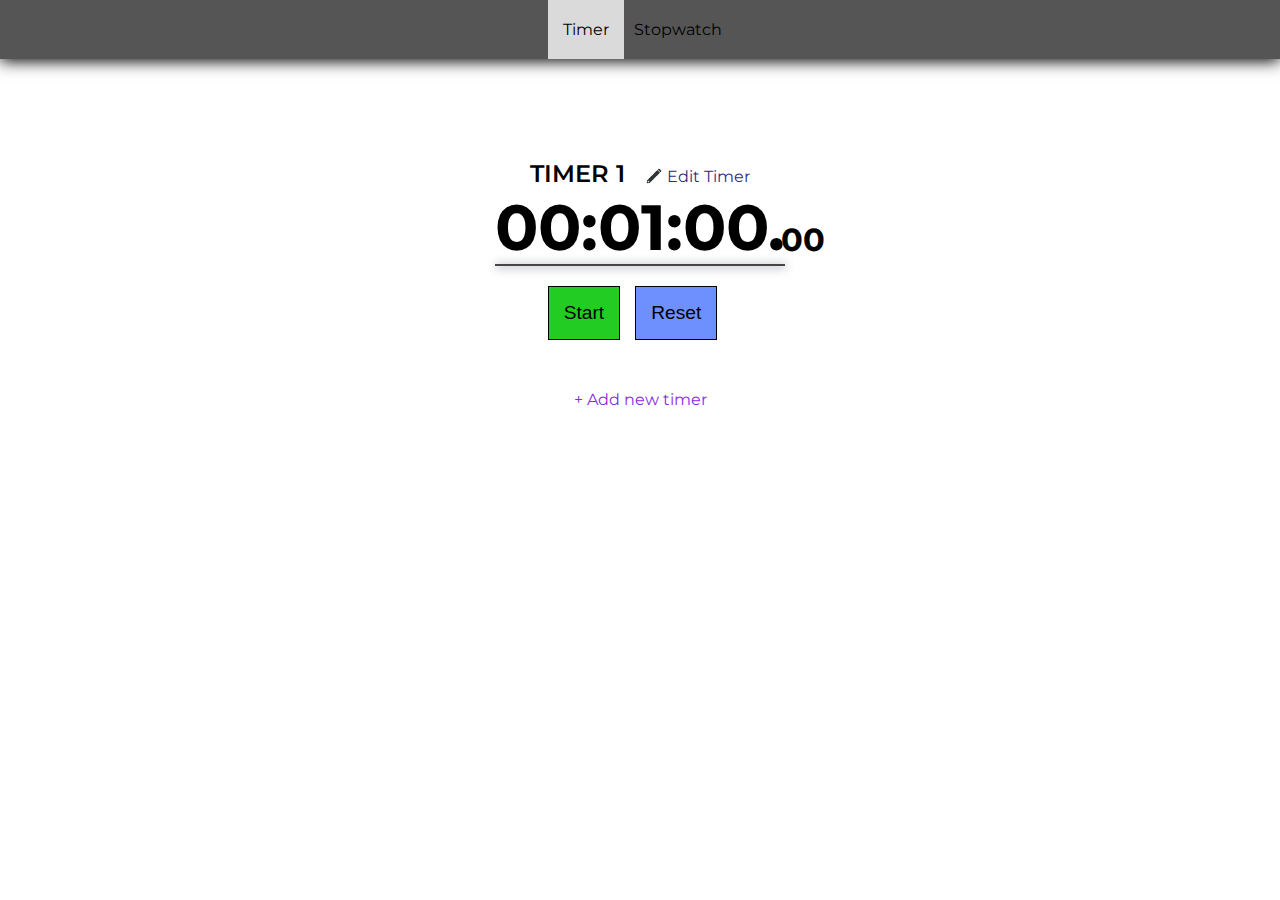
==== index.html @ 71b6b1a0 "Create timer, add some js code" ====
<!DOCTYPE html>
<html lang="en">

<head>
    <meta charset="UTF-8">
    <meta http-equiv="X-UA-Compatible" content="IE=edge">
    <meta name="viewport" content="width=device-width, initial-scale=1.0">
    <title>Timer</title>
    <link rel="stylesheet" href="styleTimer.css">
    <link rel="preconnect" href="https://fonts.googleapis.com">
<link rel="preconnect" href="https://fonts.gstatic.com" crossorigin>
<link href="https://fonts.googleapis.com/css2?family=Montserrat:ital@1&display=swap" rel="stylesheet">
</head>

<body>
    <div class="header">
        <div class="header__body  container">
                <a class="header__link_active" href='/'>Timer</a>
                <a class="header__link" href='#'>Stopwatch</a>
        </div>
    </div>
    <div class="container main">
        <div class="timer" data-timerid="1">
            <div class="timer__info">
                <div class="timer__name">TIMER 1</div>
                <a href="#" data-timerid="1" class="timer__button-edit"><img class="timer__img_size_small" src="img/edit_pencil.png" alt=""> Edit Timer</a>
            </div>
            <div class="dial timer__dial">
                <div class="dial__num1">00:</div>
                <div class="dial__num2">01:</div>
                <div class="dial__num3">00.</div>
                <div class="dial__num4_small">00</div>
            </div>
            <div class="timer__controll">
                <button class="timer__button_start button">Start</button>
                <button class="timer__button_reset button">Reset</button>
            </div>
        </div>
    </div>
    <p class="add-timer">+ Add new timer</p>
    <p class="error-text"></p>
    <div class="modal-wrap hide">
    </div>
    <div class="modal-window hide">
        <header class="modal-window__header">Edit Timer
            <span class="modal-window__button-close"></span>
        </header>
        <p>Timer Time</p>
        <div class="set-time">
            <div class="set-time__group">
                <input min="0" type="number" placeholder="00" class="set-time__input input-hrs">
                <label for="" class="set-time__label">Hrs</label>
            </div>
            <div class="set-time__group">
                <input min="0" max="59" type="number" placeholder="00" class="set-time__input input-min">
                <label for="" class="set-time__label">Min</label>
            </div>
            <div class="set-time__group">
                <input min="0" max="59" type="number" placeholder="00" class="set-time__input input-sec">
                <label for="" class="set-time__label">Sec</label>
            </div>
        </div>
        <div class="modal-window__group">
            <label for="input-name" class="modal-window__label">Timer Name:</label>
            <input type="text" name="input-name" class="input modal-window__input">
        </div>
        <div class="modal-window__group">
            <label for="input-alarm" class="modal-window__label">Timer Alarm:</label>
           <select name="select-alarm" class="select">
            <option class="select__option" value="alarm1" >Beatiful spring melody</option>
               <option class="select__option" value="alarm2">Morning</option>
               <option class="select__option" value="alarm3" >Load alarm clock</option>
               <option class="select__option" value="alarm4" >Nice alarm</option>
               <option class="select__option" value="alarm5" >Fantasy</option>
           </select>
           <span class="select__img_play" data-playing='false'></span>
           
        </div>
        <footer class="modal-window__footer">
            <button class="button modal-window__button btn-delete">Delete timer</button>
            <button class="button modal-window__button btn-submit">Done</button>
        </footer>
       
    </div>
    <script src="script.js"></script>
</body>

</html>
---- styleTimer.css ----
body, html {
    width: 100%;
    min-height: 100%;
    position: relative;
    font-size: 16px;
    color: black;
    font-family: 'Montserrat', sans-serif;
}

body {
   min-height: 100vh;
}

*, *::after,
*:before {
    padding: 0px;
    margin: 0px;
}

a {
    text-decoration: none;
    color: inherit;
}

.input {
    color: black;
    font-family: 'Montserrat', sans-serif;
}

.container {
    max-width: 1200px;
    padding: 0 30px;
    margin: auto;
}

.hide {
    display: none;
}

.header {
    width: 100%;
    position: relative;
    box-shadow: 0px 2px 15px #000;
    background-color: #555;
    z-index: 11;
}

.header__body {
    position: relative;
    display: flex;
    justify-content: center;
}

.header__link {
    height: 100%;
    position: relative;
    padding: 20px 10px;
    cursor: pointer;
}

.header__link_active {
    height: 100%;
    position: relative;
    padding: 20px 15px;
    background-color: rgb(218, 218, 218);
    
}

.header__link:hover {
    background-color: #777;
}


.main {
    position: relative;
    padding-top: 100px;
}

.timer {
    width: 100%;
    position: relative;
    margin-bottom: 50px;
}

.timer__info {
    display: flex;
    justify-content: center;
}

.timer__name {
    font-size: 1.5rem;
    font-weight: 600;
    margin-right: 20px;
}


.timer__img_size_small {
    width: 18px;
    height: 18px;
    transform: translate(0px, 3px);
}

.timer__button-edit {
    color: rgb(44, 44, 136);
    margin-top: 5px;
}

.dial {
    position: relative;
    display: flex;
    width: fit-content;
    margin: 0px auto;
    font-size: 4rem;
    font-weight: bolder;
}

.dial:after {
    content: '';
    display: block;
    width: 100%;
    height: 2px;
    position: absolute;
    bottom: 0px;
    box-shadow: 1px 1px 10px rgb(77, 83, 102);
    background-color: rgb(73, 67, 67);
}

.dial__num4_small {
    position: absolute;
    font-size: 2rem;
    right: -40px;
    align-self: flex-end;
    transform: translate(0px,-7px);
}


.button {
    border: 1px solid black;
    padding: 15px 15px;
    cursor: pointer;
    transition: .3s;
}

.button:hover {
    box-shadow:2px 2px 5px rgb(134, 134, 134);
}

.timer__controll {
    margin-top: 20px;
    width: 100%;
    display: flex;
    justify-content: center;
    
 
}

.timer__button_start {
    margin-right: 15px;
    background-color: rgb(34, 204, 34);
    font-size: 1.2rem;
}

.timer__button_pause {
    margin-right: 15px;
    background-color: rgb(255, 88, 88);
    font-size: 1.2rem;
}

.timer__button_reset {
    font-size: 1.2rem;
    margin-right: 15px;
    background-color: rgb(110, 144, 255);
}

.add-timer {
    color: blueviolet;
    text-align: center;
    cursor: pointer;
}

.error-text {
    display: hide;
    text-align: center;
    color: red;
    font-size: 12px;
    margin-top: 10px;
}



































.modal-wrap {
    position: absolute;
    top: 0;
    bottom: 0;
    width: 100%;
    height: 100%;
    background-color: rgba(141, 141, 141, 0.5);
    z-index: 10;
}

.modal-window {
    width: 500px;
    height: auto;
    background-color: #fff;
    border-radius: 5px;
    padding: 80px 30px 20px;
    z-index: 15;
    position: absolute;
    top: 20vh;
    left: 50%;
    transform: translate(-50%,0);
    font-size: 1.2rem;
}

.modal-window__header {
    height: 60px;
    background-color: #2260ff;
    position: absolute;
    width: 100%;
    left: 0;
    top: 0;
    border-radius: 5px 5px 0px 0px;
    padding: 15px 30px;
    font-size: 1.4rem;
    box-sizing: border-box;
    display: flex;
    align-items: center;
    color: #fff;
    justify-content: space-between;
}

.modal-window__button-close {
    width: 30px;
    height: 30px;
    border-radius: 50%;
    border: 1px solid #fff;
    cursor: pointer;
    position: relative;
}

.modal-window__button-close:before,
.modal-window__button-close:after {
    display: block;
    content: '';
    width: 80%;
    height: 2px;
    background-color: #fff;
    position: absolute;
    left: 3px;
    top: 14px ;
}

.modal-window__button-close:before {
    transform: rotate(45deg);
   
}
.modal-window__button-close:after {
    transform: rotate(-45deg);
}


.modal-window__group {
    position: relative;
    margin-bottom: 20px;
}

.modal-window__label {
    /* position: absolute; */
    top: 5px;
    left: 0px;
    transition: .3s;
    z-index: 1;
}

.modal-window__input {
    border:none;
    position: relative;
    width: 95%;
    padding: 10px;
    border-bottom: 1px solid  rgba(80, 70, 70, 0.5);
    background-color: transparent;
    outline: none;
    transition: .5s;
    z-index: 2;
    font-size: inherit;
    box-sizing: border-box;
}


.modal-window__input:focus {
    border-bottom: 1px solid #000;
    padding-left: 20px;
}

.modal-window__input:focus ~ .modal-window__label {
    font-size: 0.8rem;
    top: -10px;
}

.set-time {
    display: flex;
  justify-content: center;
}
.set-time__group {
    margin-right: 5px;
    display: flex;
    flex-direction: column;
}

.set-time__input {
    border: 1px solid #c4c4c4;
    border-radius: 5px;
    height: 30px;
    width: 40px;
    font-size: 1.1rem;
    background-color: #fff;
    padding: 3px 10px;
    box-shadow: inset 0 3px 6px rgba(0, 0, 0, 0.1);
    background: #fff;
    margin-right: 5px;

}

.set-time__label {
    margin: 5px 15px;
}

.select {
    display: block; 
    font-size: 16px; 
    font-family: sans-serif; 
    font-weight: 700; 
    position: relative;
    color: rgb(92, 92, 92); 
    line-height: 1.3; 
    padding: .6em 1.4em .5em .8em; width: 100%; 
    max-width: 100%; 
    box-sizing: border-box; 
    margin: 10px 0; 
    border: 1px solid #aaa;
    box-shadow: 0 1px 0 1px rgba(0,0,0,.04); 
    border-radius: .5em;
    -moz-appearance: none;
    -webkit-appearance: none;
    appearance: none;
    background-color: #fff; 
    background-image: url('data:image/svg+xml;charset=US-ASCII,%3Csvg%20xmlns%3D%22http%3A%2F%2Fwww.w3.org%2F2000%2Fsvg%22%20width%3D%22292.4%22%20height%3D%22292.4%22%3E%3Cpath%20fill%3D%22%23007CB2%22%20d%3D%22M287%2069.4a17.6%2017.6%200%200%200-13-5.4H18.4c-5%200-9.3%201.8-12.9%205.4A17.6%2017.6%200%200%200%200%2082.2c0%205%201.8%209.3%205.4%2012.9l128%20127.9c3.6%203.6%207.8%205.4%2012.8%205.4s9.2-1.8%2012.8-5.4L287%2095c3.5-3.5%205.4-7.8%205.4-12.8%200-5-1.9-9.2-5.5-12.8z%22%2F%3E%3C%2Fsvg%3E'), linear-gradient(to bottom, #ffffff 0%,#e5e5e5 100%); 
    background-repeat: no-repeat, repeat;
    background-position: right .7em top 50%, 0 0;
    background-size: .65em auto, 100%; 
}


.select::-ms-expand { display: none; } 
.select:hover { border-color: #888; } 
.select:focus { border-color: #aaa; 
box-shadow: 0 0 1px 1px rgba(87, 0, 228, 0.7);
box-shadow: 0 0 0 3px -moz-mac-focusring; 
color: #222;
outline: none; 
} 

.select__option { font-weight:normal; } 
*[dir="rtl"] .select, :root:lang(ar) .select, :root:lang(iw) .select { 
background-position: left .7em top 50%, 0 0; 
padding: .6em .8em .5em 1.4em; 
}

.select__img_play {
    position: absolute;
    width: 20px;
    height: 20px;
    right: 50px;
    bottom:10px;
    cursor: pointer;
    background-size: cover;
    background-image: url('img/soundon.png');
}


.modal-window__button {
    border-radius: 5px;
    border: 0px;
    color: rgb(255, 255, 255);
    font-size: 1rem;
    background-color: #2260ff;
}

.modal-window__footer {
    width: 100%;
    position: relative;
    display: flex;
    justify-content: space-between;
}

@media (max-width: 1200px){
    .container {
        max-width: 970px;
    }

}
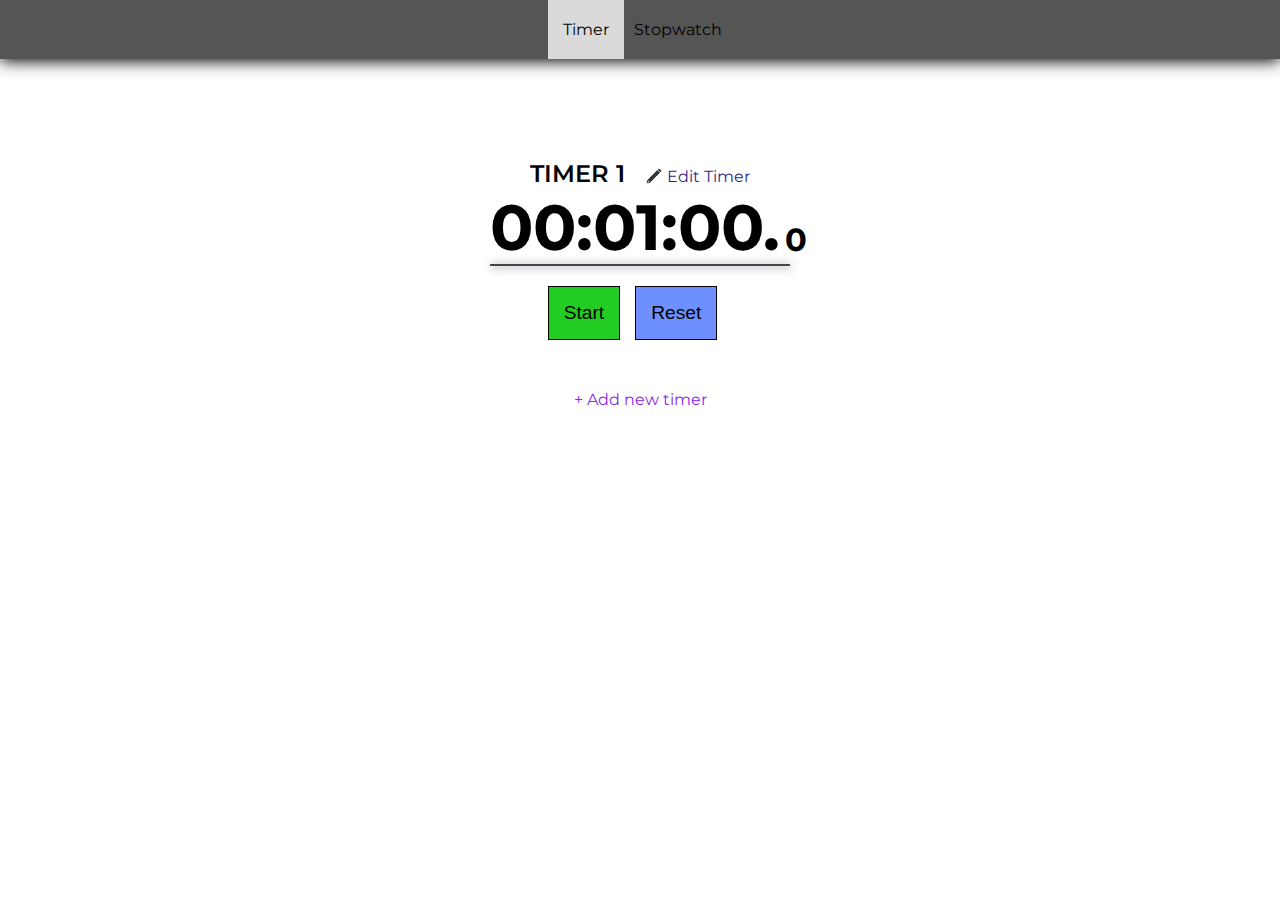
==== commit c1d65de5: "create function tick() and fixed some bugs" ====
--- a/index.html
+++ b/index.html
@@ -29,7 +29,7 @@
                 <div class="dial__num1">00:</div>
                 <div class="dial__num2">01:</div>
                 <div class="dial__num3">00.</div>
-                <div class="dial__num4_small">00</div>
+                <div class="dial__num4_small">0</div>
             </div>
             <div class="timer__controll">
                 <button class="timer__button_start button">Start</button>
@@ -38,7 +38,7 @@
         </div>
     </div>
     <p class="add-timer">+ Add new timer</p>
-    <p class="error-text"></p>
+    <p class="error-text hide">*You can't create more than 3 timers</p>
     <div class="modal-wrap hide">
     </div>
     <div class="modal-window hide">
@@ -74,13 +74,12 @@
                <option class="select__option" value="alarm5" >Fantasy</option>
            </select>
            <span class="select__img_play" data-playing='false'></span>
-           
         </div>
         <footer class="modal-window__footer">
             <button class="button modal-window__button btn-delete">Delete timer</button>
             <button class="button modal-window__button btn-submit">Done</button>
+            <p class="modal-window__error-text hide"></p>
         </footer>
-       
     </div>
     <script src="script.js"></script>
 </body>
--- a/styleTimer.css
+++ b/styleTimer.css
@@ -33,9 +33,6 @@
     margin: auto;
 }
 
-.hide {
-    display: none;
-}
 
 .header {
     width: 100%;
@@ -108,7 +105,7 @@
 .dial {
     position: relative;
     display: flex;
-    width: fit-content;
+    width: 300px;
     margin: 0px auto;
     font-size: 4rem;
     font-weight: bolder;
@@ -126,9 +123,8 @@
 }
 
 .dial__num4_small {
-    position: absolute;
     font-size: 2rem;
-    right: -40px;
+    margin-left: 5px;
     align-self: flex-end;
     transform: translate(0px,-7px);
 }
@@ -150,8 +146,6 @@
     width: 100%;
     display: flex;
     justify-content: center;
-    
- 
 }
 
 .timer__button_start {
@@ -179,15 +173,23 @@
 }
 
 .error-text {
-    display: hide;
+    display: block;
     text-align: center;
     color: red;
     font-size: 12px;
     margin-top: 10px;
 }
 
-
-
+.modal-window__error-text{
+    display: block;
+    text-align: left;
+    position: absolute;
+    left: 130px;
+    bottom: 0px;
+    color: red;
+    font-size: 14px;
+    margin-top: 10px;
+}
 
 
 
@@ -431,3 +433,9 @@
     }
 
 }
+
+
+
+.hide {
+    display: none;
+}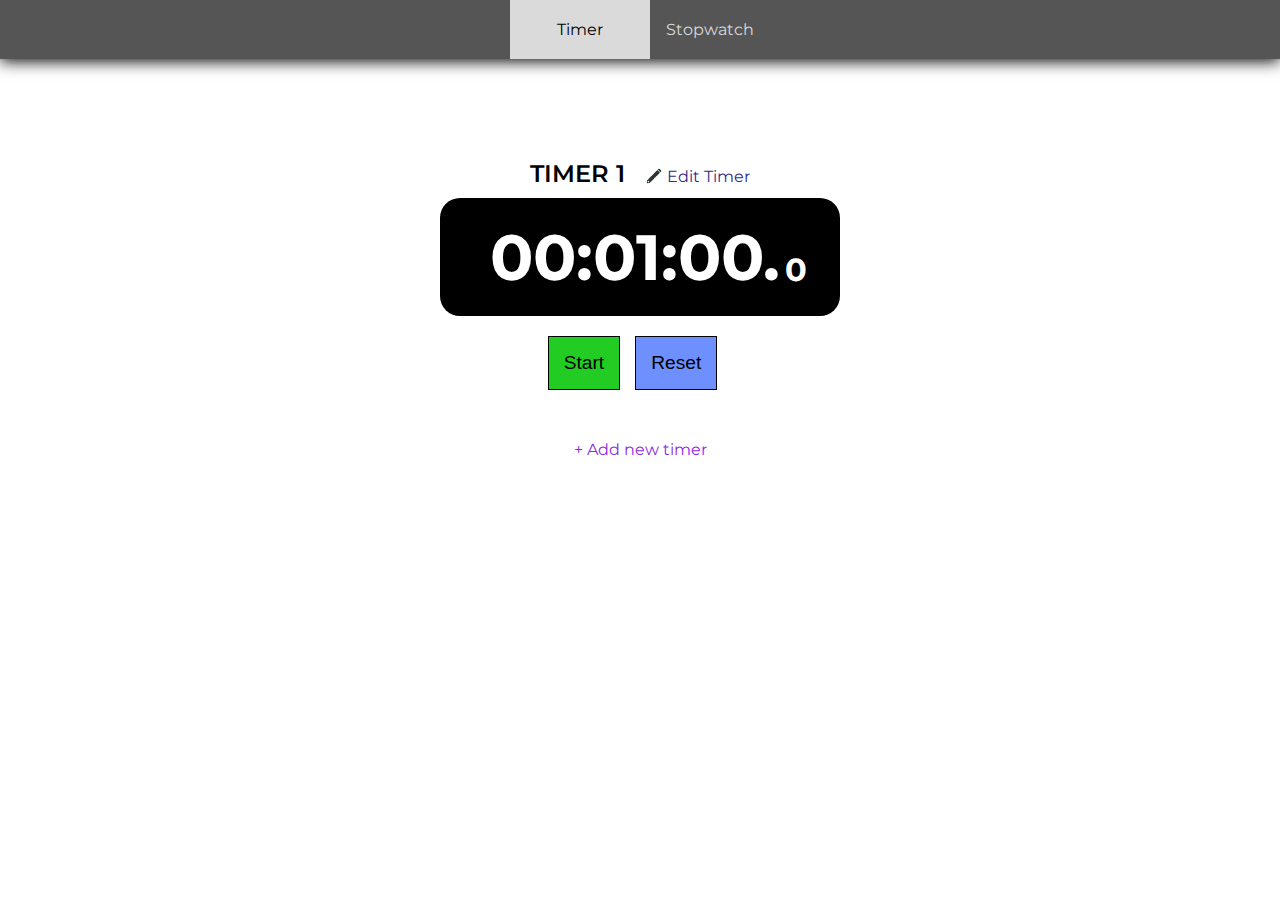
==== commit b765b877: "create stopwatch & edit timer" ====
--- a/index.html
+++ b/index.html
@@ -6,24 +6,27 @@
     <meta http-equiv="X-UA-Compatible" content="IE=edge">
     <meta name="viewport" content="width=device-width, initial-scale=1.0">
     <title>Timer</title>
-    <link rel="stylesheet" href="styleTimer.css">
+    <link rel="shortcut icon" type="image/png" href="favicon.png" />
+    <link rel="stylesheet" href="css/styleTimer.css">
     <link rel="preconnect" href="https://fonts.googleapis.com">
-<link rel="preconnect" href="https://fonts.gstatic.com" crossorigin>
-<link href="https://fonts.googleapis.com/css2?family=Montserrat:ital@1&display=swap" rel="stylesheet">
+    <link rel="preconnect" href="https://fonts.gstatic.com" crossorigin>
+    <link href="https://fonts.googleapis.com/css2?family=Montserrat:ital@1&display=swap" rel="stylesheet">
 </head>
 
 <body>
+    <script defer src="script.js"></script>
     <div class="header">
         <div class="header__body  container">
-                <a class="header__link_active" href='/'>Timer</a>
-                <a class="header__link" href='#'>Stopwatch</a>
+            <a class="header__link_active" href='/'>Timer</a>
+            <a class="header__link" href='stopwatch.html'>Stopwatch</a>
         </div>
     </div>
     <div class="container main">
         <div class="timer" data-timerid="1">
             <div class="timer__info">
                 <div class="timer__name">TIMER 1</div>
-                <a href="#" data-timerid="1" class="timer__button-edit"><img class="timer__img_size_small" src="img/edit_pencil.png" alt=""> Edit Timer</a>
+                <a href="#" data-timerid="1" class="timer__button-edit"><img class="timer__img_size_small"
+                        src="img/edit_pencil.png" alt=""> Edit Timer</a>
             </div>
             <div class="dial timer__dial">
                 <div class="dial__num1">00:</div>
@@ -66,14 +69,15 @@
         </div>
         <div class="modal-window__group">
             <label for="input-alarm" class="modal-window__label">Timer Alarm:</label>
-           <select name="select-alarm" class="select">
-            <option class="select__option" value="alarm1" >Beatiful spring melody</option>
-               <option class="select__option" value="alarm2">Morning</option>
-               <option class="select__option" value="alarm3" >Load alarm clock</option>
-               <option class="select__option" value="alarm4" >Nice alarm</option>
-               <option class="select__option" value="alarm5" >Fantasy</option>
-           </select>
-           <span class="select__img_play" data-playing='false'></span>
+            <select name="select-alarm" class="select">
+                <option class="select__option" value="alarm1">Beatiful spring melody</option>
+                <option class="select__option" value="alarm2">Morning</option>
+                <option class="select__option" value="alarm3">Load alarm clock</option>
+                <option class="select__option" value="alarm4">Nice alarm</option>
+                <option class="select__option" value="alarm5">Fantasy</option>
+            </select>
+            <span class="select__img_play" data-playing='false'
+                style="background-image: url('img/soundon.png');"></span>
         </div>
         <footer class="modal-window__footer">
             <button class="button modal-window__button btn-delete">Delete timer</button>
@@ -81,7 +85,6 @@
             <p class="modal-window__error-text hide"></p>
         </footer>
     </div>
-    <script src="script.js"></script>
 </body>
 
 </html>--- a/css/styleTimer.css
+++ b/css/styleTimer.css
@@ -0,0 +1,462 @@
+body, html {
+    width: 100%;
+    min-height: 100%;
+    position: relative;
+    font-size: 16px;
+    color: black;
+    font-family: 'Montserrat', sans-serif;
+}
+
+body {
+   min-height: 100vh;
+   box-sizing: border-box;
+   padding-bottom: 100px;
+}
+
+*, *::after,
+*:before {
+    padding: 0px;
+    margin: 0px;
+}
+
+a {
+    text-decoration: none;
+    color: inherit;
+}
+
+.input {
+    color: black;
+    font-family: 'Montserrat', sans-serif;
+}
+
+.container {
+    max-width: 1200px;
+    padding: 0 15px;
+    margin: auto;
+}
+
+
+.header {
+    width: 100%;
+    position: relative;
+    box-shadow: 0px 2px 15px #000;
+    background-color: #555;
+    z-index: 11;
+}
+
+.header__body {
+    position: relative;
+    display: flex;
+    justify-content: center;
+    height: 100%;
+    text-align: center;
+}
+
+.header__link {
+    height: 100%;
+    position: relative;
+    padding: 20px 0px;
+    width: 120px;
+    cursor: pointer;
+    box-sizing: border-box;
+    /* border-right: 1px solid  rgb(218, 218, 218);
+    border-left: 1px solid  rgb(218, 218, 218); */
+    color: rgb(218, 218, 218);
+}
+
+.header__link_active {
+    height: 100%;
+    position: relative;
+    padding: 20px 0px;
+    width: 140px;
+    padding: 20px 15px;
+    box-sizing: border-box;
+    background-color: rgb(218, 218, 218);
+    
+}
+
+.header__link:hover {
+    background-color: #777;
+}
+
+
+.main {
+    position: relative;
+    padding-top: 100px;
+}
+
+.timer {
+    width: 100%;
+    position: relative;
+    margin-bottom: 50px;
+}
+
+.timer__info {
+    display: flex;
+    justify-content: center;
+}
+
+.timer__name {
+    font-size: 1.5rem;
+    font-weight: 600;
+    margin-right: 20px;
+}
+
+
+.timer__img_size_small {
+    width: 18px;
+    height: 18px;
+    transform: translate(0px, 3px);
+}
+
+.timer__button-edit {
+    color: rgb(44, 44, 136);
+    margin-top: 5px;
+}
+
+.dial {
+    position: relative;
+    display: flex;
+    width: 300px;
+    margin: 10px auto 0px;
+    font-size: 4rem;
+    color: white;
+    padding: 20px 50px;
+    background-color: black;
+    border-radius: 20px;
+    font-weight: bolder;
+}
+
+
+.dial__num4_small {
+    font-size: 2rem;
+    margin-left: 5px;
+    align-self: flex-end;
+    transform: translate(0px,-7px);
+}
+
+.timer__total-time {
+    text-align: center;
+    margin-top: 10px;
+    font-size: 1.2rem;
+}
+
+.button {
+    border: 1px solid black;
+    padding: 15px 15px;
+    cursor: pointer;
+    font-size: 1.2rem;
+    transition: .3s;
+}
+
+.button:hover {
+    box-shadow:2px 2px 5px rgb(134, 134, 134);
+    background-color: rgb(0, 0, 0);
+    color: #fff;
+    transition: .5s ease-in;
+}
+
+.timer__controll {
+    margin-top: 20px;
+    width: 100%;
+    display: flex;
+    justify-content: center;
+}
+
+.timer__button_start {
+    margin-right: 15px;
+    background-color: rgb(34, 204, 34);
+    opacity: 1;
+}
+
+.timer__button_pause {
+    margin-right: 15px;
+    background-color: rgb(255, 88, 88);
+    font-size: 1.2rem;
+}
+
+.timer__button_reset {
+    margin-right: 15px;
+    background-color: rgb(110, 144, 255);
+}
+
+.add-timer {
+    color: blueviolet;
+    text-align: center;
+    cursor: pointer;
+}
+
+.error-text {
+    display: block;
+    text-align: center;
+    color: red;
+    font-size: 12px;
+    margin-top: 10px;
+}
+
+.modal-window__error-text{
+    display: block;
+    text-align: left;
+    position: absolute;
+    left: 130px;
+    bottom: 0px;
+    color: red;
+    font-size: 14px;
+    margin-top: 10px;
+}
+
+
+.modal-wrap {
+    position: absolute;
+    top: 0;
+    bottom: 0;
+    width: 100%;
+    height: 100%;
+    background-color: rgba(141, 141, 141, 0.5);
+    z-index: 10;
+}
+
+.modal-window {
+    width: 500px;
+    height: auto;
+    background-color: #fff;
+    border-radius: 5px;
+    padding: 80px 30px 20px;
+    z-index: 15;
+    position: absolute;
+    top: 20vh;
+    left: 50%;
+    transform: translate(-50%,0);
+    font-size: 1.2rem;
+}
+
+.modal-window__header {
+    height: 60px;
+    background-color: #2260ff;
+    position: absolute;
+    width: 100%;
+    left: 0;
+    top: 0;
+    border-radius: 5px 5px 0px 0px;
+    padding: 15px 30px;
+    font-size: 1.4rem;
+    box-sizing: border-box;
+    display: flex;
+    align-items: center;
+    color: #fff;
+    justify-content: space-between;
+}
+
+.modal-window__button-close {
+    width: 30px;
+    height: 30px;
+    border-radius: 50%;
+    border: 1px solid #fff;
+    cursor: pointer;
+    position: relative;
+}
+
+.modal-window__button-close:before,
+.modal-window__button-close:after {
+    display: block;
+    content: '';
+    width: 80%;
+    height: 2px;
+    background-color: #fff;
+    position: absolute;
+    left: 3px;
+    top: 14px ;
+}
+
+.modal-window__button-close:before {
+    transform: rotate(45deg);
+   
+}
+.modal-window__button-close:after {
+    transform: rotate(-45deg);
+}
+
+
+.modal-window__group {
+    position: relative;
+    margin-bottom: 20px;
+}
+
+.modal-window__label {
+    /* position: absolute; */
+    top: 5px;
+    left: 0px;
+    transition: .3s;
+    z-index: 1;
+}
+
+.modal-window__input {
+    border:none;
+    position: relative;
+    width: 95%;
+    padding: 10px;
+    border-bottom: 1px solid  rgba(80, 70, 70, 0.5);
+    background-color: transparent;
+    outline: none;
+    transition: .5s;
+    z-index: 2;
+    font-size: inherit;
+    box-sizing: border-box;
+}
+
+
+.modal-window__input:focus {
+    border-bottom: 1px solid #000;
+    padding-left: 20px;
+}
+
+.modal-window__input:focus ~ .modal-window__label {
+    font-size: 0.8rem;
+    top: -10px;
+}
+
+.set-time {
+    display: flex;
+  justify-content: center;
+}
+.set-time__group {
+    margin-right: 5px;
+    display: flex;
+    flex-direction: column;
+}
+
+.set-time__input {
+    border: 1px solid #c4c4c4;
+    border-radius: 5px;
+    height: 30px;
+    width: 40px;
+    font-size: 1.1rem;
+    background-color: #fff;
+    padding: 3px 10px;
+    box-shadow: inset 0 3px 6px rgba(0, 0, 0, 0.1);
+    background: #fff;
+    margin-right: 5px;
+
+}
+
+.set-time__label {
+    margin: 5px 15px;
+}
+
+.select {
+    display: block; 
+    font-size: 16px; 
+    font-family: sans-serif; 
+    font-weight: 700; 
+    position: relative;
+    color: rgb(92, 92, 92); 
+    line-height: 1.3; 
+    padding: .6em 1.4em .5em .8em; width: 100%; 
+    max-width: 100%; 
+    box-sizing: border-box; 
+    margin: 10px 0; 
+    border: 1px solid #aaa;
+    box-shadow: 0 1px 0 1px rgba(0,0,0,.04); 
+    border-radius: .5em;
+    -moz-appearance: none;
+    -webkit-appearance: none;
+    appearance: none;
+    background-color: #fff; 
+    background-image: url('data:image/svg+xml;charset=US-ASCII,%3Csvg%20xmlns%3D%22http%3A%2F%2Fwww.w3.org%2F2000%2Fsvg%22%20width%3D%22292.4%22%20height%3D%22292.4%22%3E%3Cpath%20fill%3D%22%23007CB2%22%20d%3D%22M287%2069.4a17.6%2017.6%200%200%200-13-5.4H18.4c-5%200-9.3%201.8-12.9%205.4A17.6%2017.6%200%200%200%200%2082.2c0%205%201.8%209.3%205.4%2012.9l128%20127.9c3.6%203.6%207.8%205.4%2012.8%205.4s9.2-1.8%2012.8-5.4L287%2095c3.5-3.5%205.4-7.8%205.4-12.8%200-5-1.9-9.2-5.5-12.8z%22%2F%3E%3C%2Fsvg%3E'), linear-gradient(to bottom, #ffffff 0%,#e5e5e5 100%); 
+    background-repeat: no-repeat, repeat;
+    background-position: right .7em top 50%, 0 0;
+    background-size: .65em auto, 100%; 
+}
+
+
+.select::-ms-expand { display: none; } 
+.select:hover { border-color: #888; } 
+.select:focus { border-color: #aaa; 
+box-shadow: 0 0 1px 1px rgba(87, 0, 228, 0.7);
+box-shadow: 0 0 0 3px -moz-mac-focusring; 
+color: #222;
+outline: none; 
+} 
+
+.select__option { font-weight:normal; } 
+*[dir="rtl"] .select, :root:lang(ar) .select, :root:lang(iw) .select { 
+background-position: left .7em top 50%, 0 0; 
+padding: .6em .8em .5em 1.4em; 
+}
+
+.select__img_play {
+    position: absolute;
+    width: 20px;
+    height: 20px;
+    right: 50px;
+    bottom:10px;
+    cursor: pointer;
+    background-size: cover;
+}
+
+.modal-window__button {
+    border-radius: 5px;
+    border: 0px;
+    color: rgb(255, 255, 255);
+    font-size: 1rem;
+    background-color: #2260ff;
+}
+
+.modal-window__footer {
+    width: 100%;
+    position: relative;
+    display: flex;
+    justify-content: space-between;
+}
+
+.hide {
+    display: none;
+}
+
+@media (max-width: 1200px){
+    .container {
+        max-width: 970px;
+    }
+}
+
+
+@media (max-width: 767px){
+    .container {
+        max-width:100%;
+    }
+    
+    .header {
+        height: 80px;
+    }
+
+    .header__link_active,
+    .header__link {
+        padding-top: 30px;
+    }
+
+    .dial {
+        width: 100%;
+        min-width: 250px;
+        box-sizing: border-box;
+       justify-content: center;
+       font-size: 3rem;
+    }
+
+    .dial__num4_small {
+        transform: translate(0px, -5px);
+    }
+
+    .modal-window {
+        width: 90%;
+        box-sizing: border-box;
+    }
+
+    .set-time {
+        font-size: 1rem;
+    }
+
+    .modal-window__error-text {
+        left: 20px;
+        bottom: -60px;
+    }
+}
